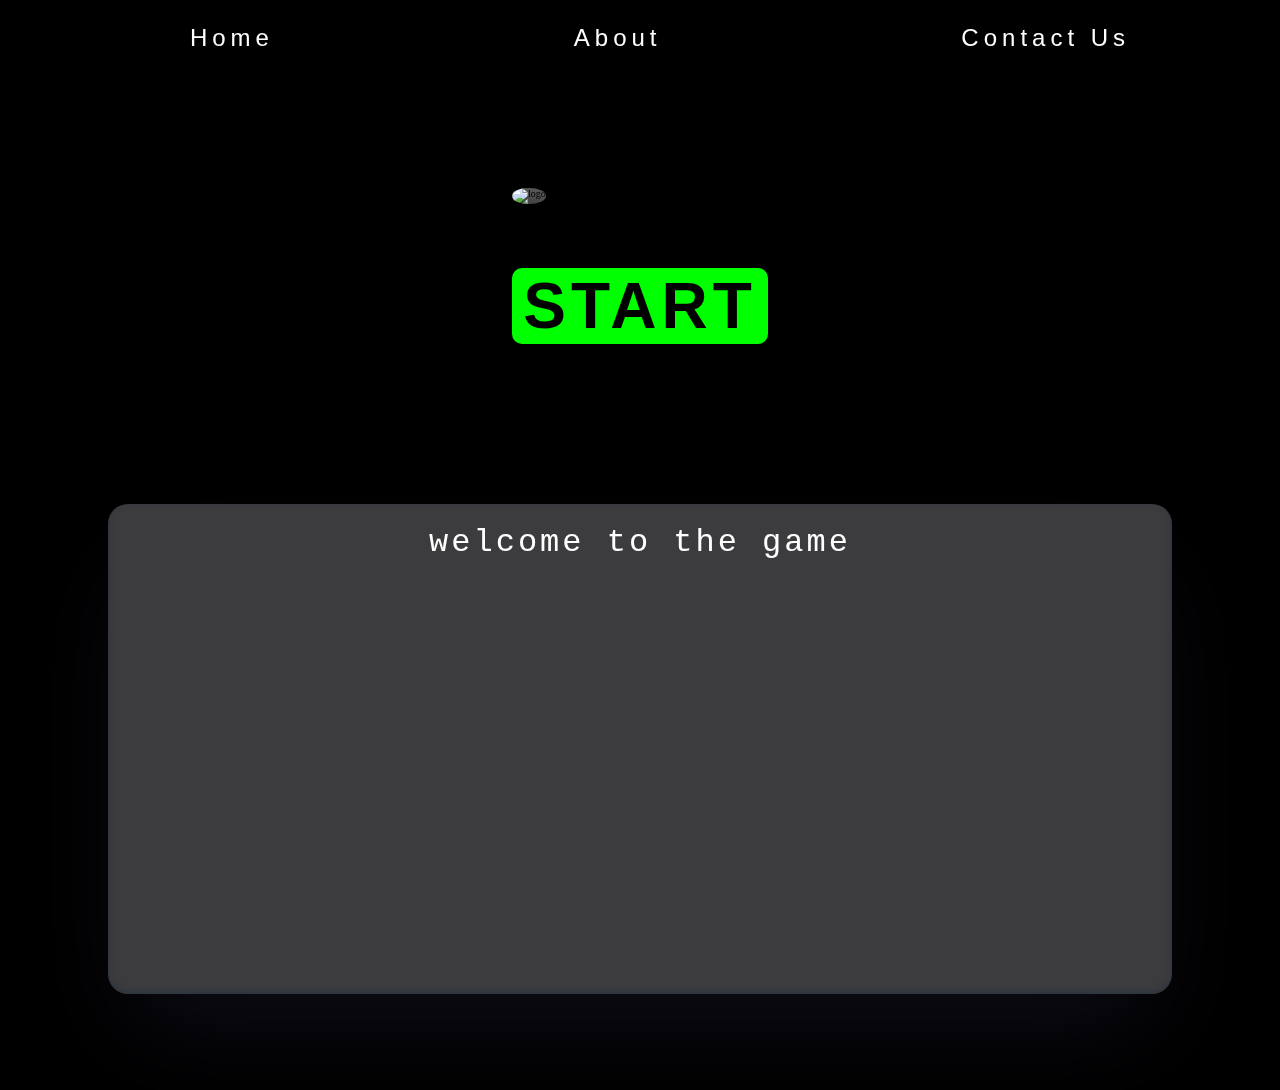
==== index.html @ 8b771b87 "Logo and favion added" ====
<!DOCTYPE html>
<html lang="en">
<head>
    <meta charset="UTF-8">
    <meta name="viewport" content="width=device-width, initial-scale=1.0">
    <link rel="stylesheet" href="./main/style.css">
    <link rel="shortcut icon" href="https://im5.ezgif.com/tmp/ezgif-5-05cfbe5bbcbb.gif" type="image/x-icon">
    <title>Who Done it Hacks</title>

</head>
<body>
    <nav>
        <ul class="navbar" >
            <li>Home</li>
            <li>About</li>
            <li>Contact Us</li>
        </ul>
    </nav>
    <div class="bg">
    <div class="initiate">
        <div id="logo">
            <img src="https://im5.ezgif.com/tmp/ezgif-5-05cfbe5bbcbb.gif" alt="logo">
        </div>
        <button id="play_btn">START</button>
    </div>
    </div> 
    <div class="about">
        welcome to the game
    </div>
</body>
</html>
---- main/style.css ----
body{
    margin:0;
    padding:0px;
    box-sizing: border-box;
    background-color: black;
    font-size: 10px;
}

.bg{
    display: flex;
    align-items: center;
    flex-direction: column;

}

.bg::before{
    background-image:url("https://cdn.hipwallpaper.com/i/65/60/7MyPRY.jpg");
    height: 100vh;
    width:100vw;
    background-position: center;
    background-size: cover;
    filter:blur(4px);
    opacity: 0.9;
    content: "";
    position: fixed;
    z-index: -1;
}

.navbar{
    display: flex;
    flex-direction: row;
    justify-content: space-around;
    align-items: center;
    font-size: 1.5rem;
    color: white;
    list-style-type: none;
    letter-spacing: 5px;
    font-family: 'Trebuchet MS', 'Lucida Sans Unicode', 'Lucida Grande', 'Lucida Sans', Arial, sans-serif;
}

.initiate{
    display: flex;
    flex-direction: column;
    justify-content: space-between;
    align-items: center;
    margin-top: 7rem;
    width:100%;
}

#logo{
    width:20%;
    margin-bottom: 4rem;
}

#logo img{
    width: 100%;
    border:none;
    border-radius: 50%;
    box-shadow: rgba(255, 255, 255, 0.25) 0px 30px 60px -12px inset, rgba(252, 249, 249, 0.3) 0px 18px 36px -18px inset;
}

#play_btn{
    align-items: center;
    justify-content: center;
    font-family: 'Trebuchet MS', 'Lucida Sans Unicode', 'Lucida Grande', 'Lucida Sans', Arial, sans-serif;
    font-size: 4rem;
    width: 20%;
    background-color: transparent;
    background-color:  lime;
    border: none;
    border-radius: 10px;
    transition: .4s;
    letter-spacing: 5px ;
    font-weight: 800;

}

#play_btn:hover{ 
    box-shadow: 0 0 40px lime,0 0 40px lime,0 0 40px lime;
    background-color: lime;
    transition: .4s;
    cursor: pointer;
}

.about{
    text-align: center;
    padding: 20px;
    letter-spacing: 3px;
    font-family: monospace;
    height: 50vh;
    font-size: 2rem;
    border-radius: 20px;
    border: none;
    background:rgba(red,white,pink, 0.9) ;
    margin-top:10rem;
    margin-bottom:6rem;
    width:80%;
    margin-left: auto;
    margin-right:auto;
    color: white;
    background-color: rgba(95, 95, 100, 0.63) ;
    box-shadow: rgba(50, 50, 93, 0.25) 0px 50px 100px -20px, rgba(0, 0, 0, 0.3) 0px 30px 60px -30px, rgba(10, 37, 64, 0.35) 0px -2px 6px 0px inset;
}
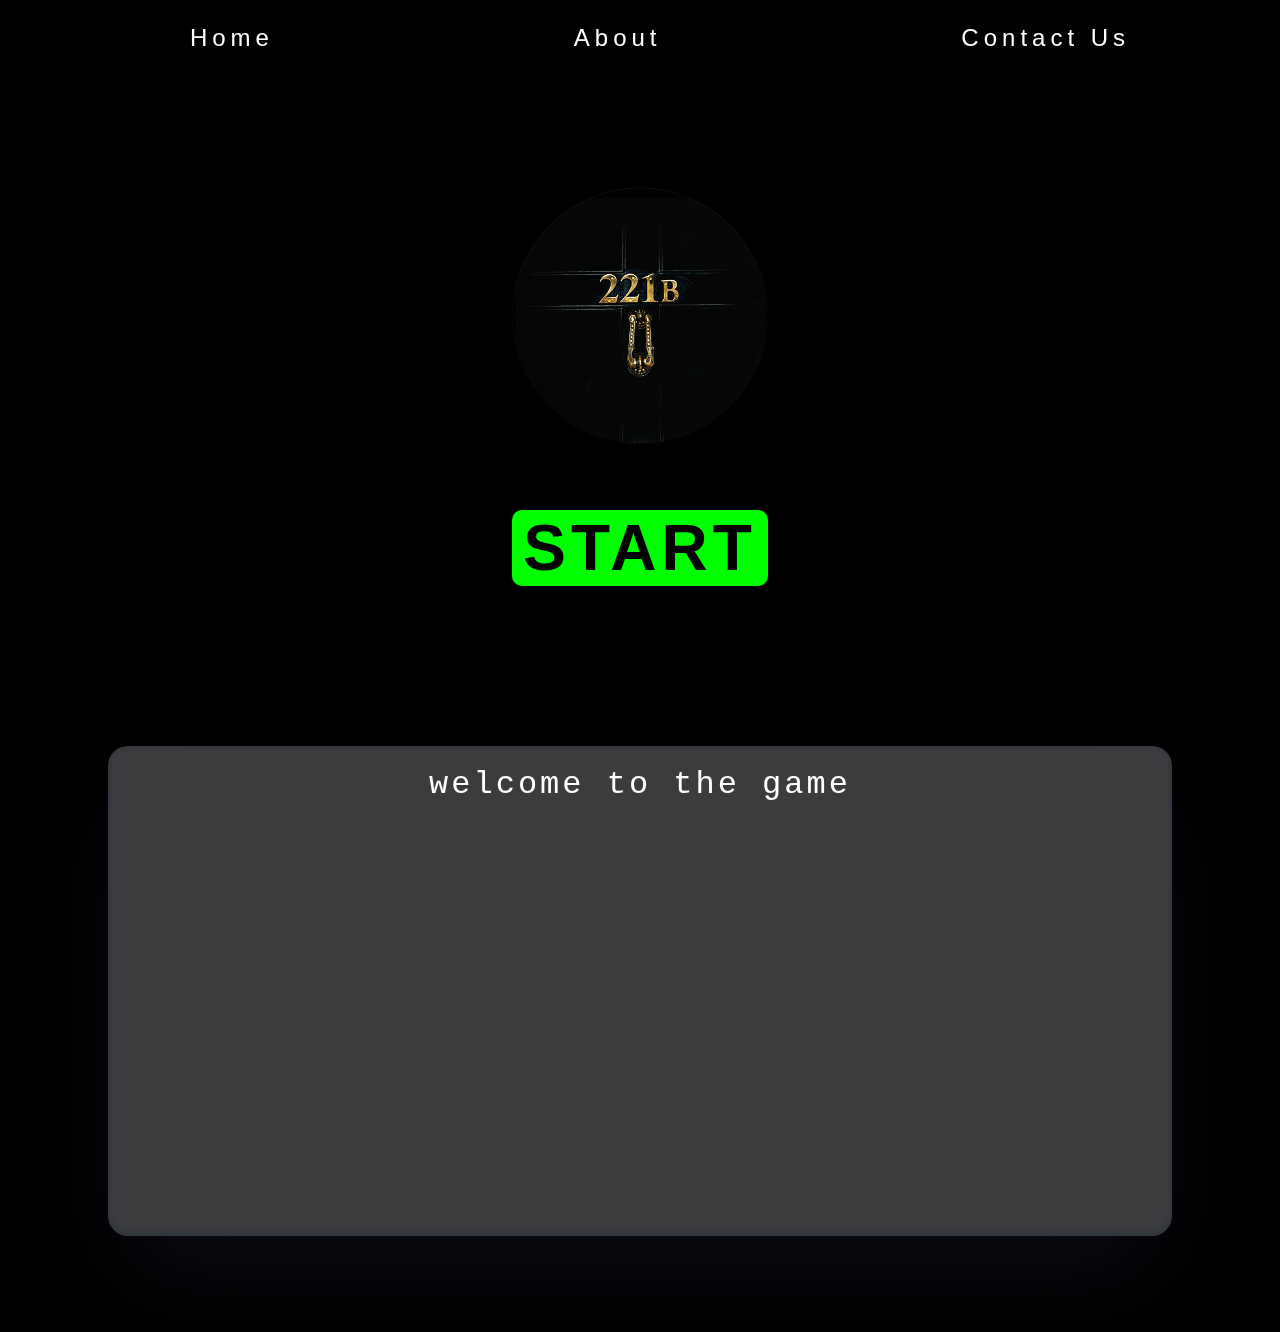
==== commit ed692789: "about remaining" ====
--- a/index.html
+++ b/index.html
@@ -19,7 +19,7 @@
     <div class="bg">
     <div class="initiate">
         <div id="logo">
-            <img src="https://im5.ezgif.com/tmp/ezgif-5-05cfbe5bbcbb.gif" alt="logo">
+            <img src="/main/logo.gif" alt="logo">
         </div>
         <button id="play_btn">START</button>
     </div>
--- a/main/style.css
+++ b/main/style.css
@@ -53,10 +53,9 @@
 }
 
 #logo img{
-    width: 100%;
-    border:none;
+    width: 100%;    
     border-radius: 50%;
-    box-shadow: rgba(255, 255, 255, 0.25) 0px 30px 60px -12px inset, rgba(252, 249, 249, 0.3) 0px 18px 36px -18px inset;
+    box-shadow: rgba(255, 255, 255, 0.13) 0px 30px 60px -12px inset, rgba(252, 249, 249, 0.3) 0px 18px 36px -18px inset;
 }
 
 #play_btn{
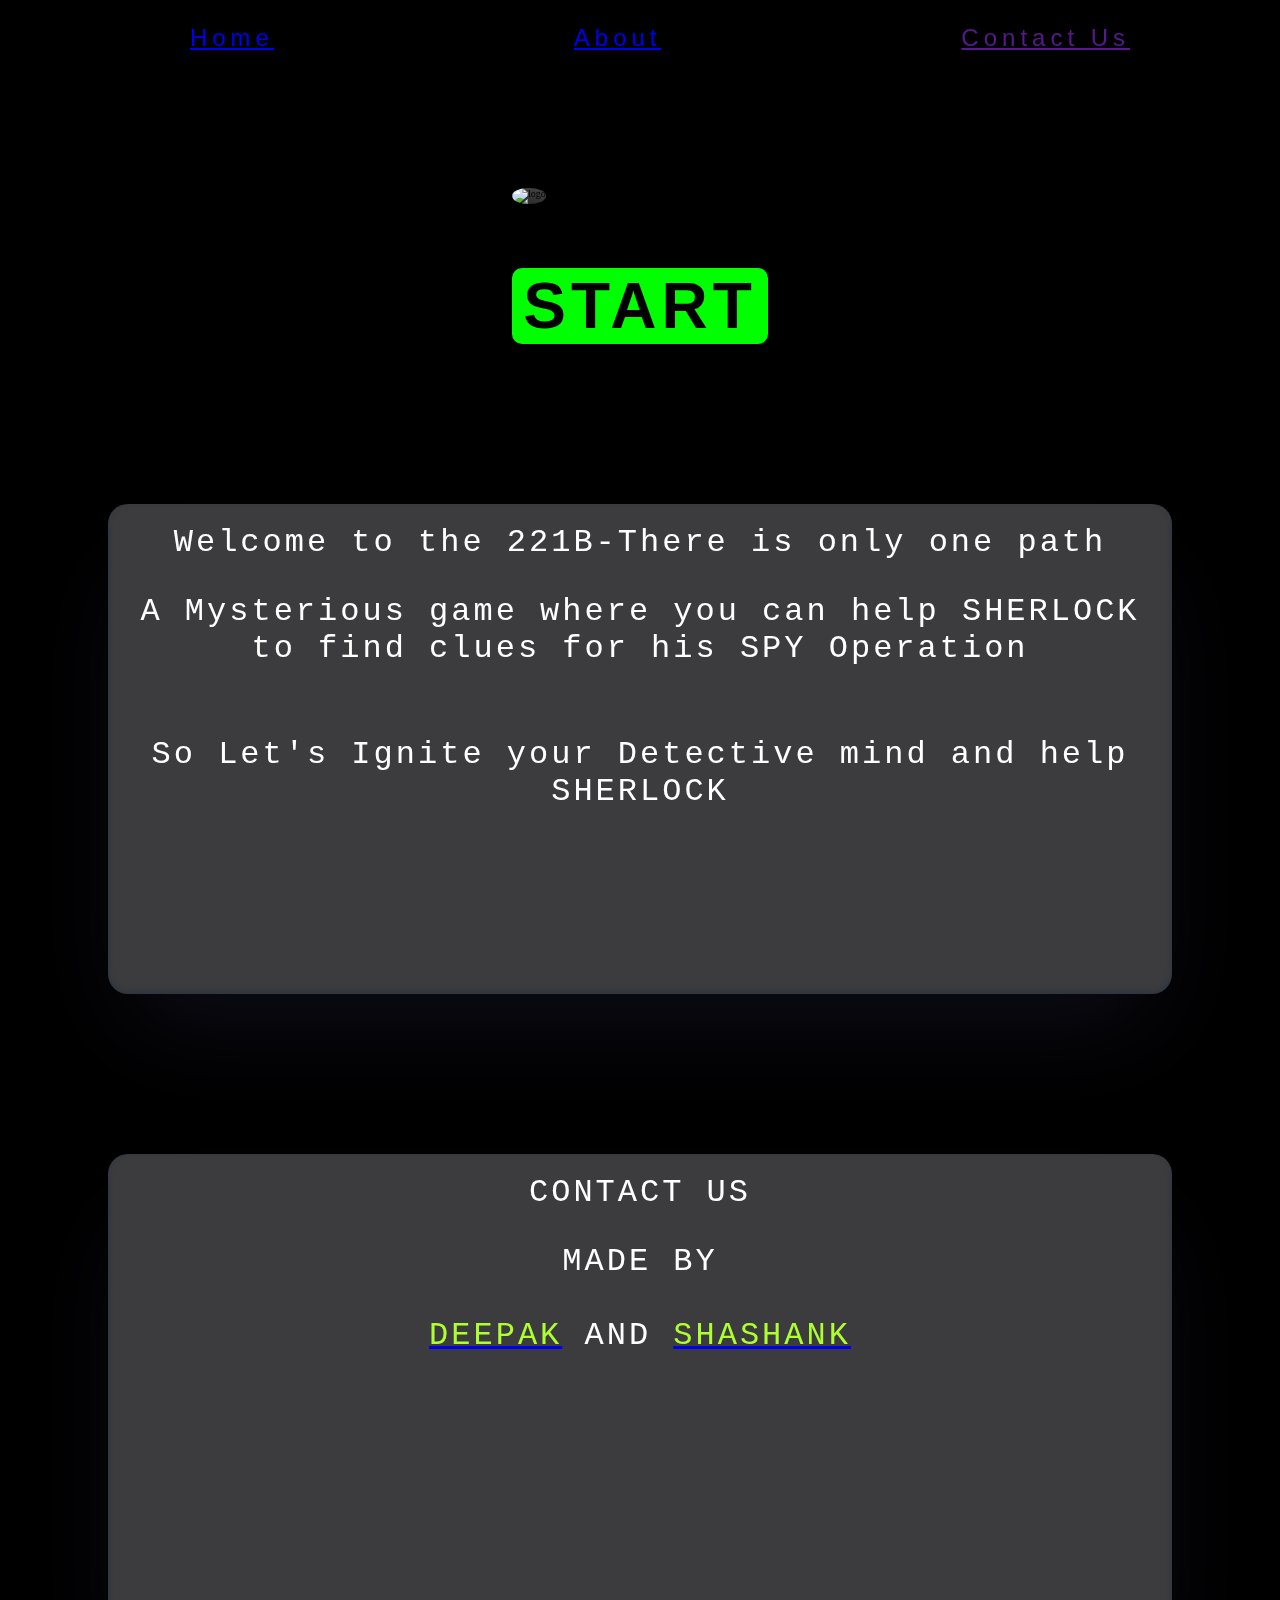
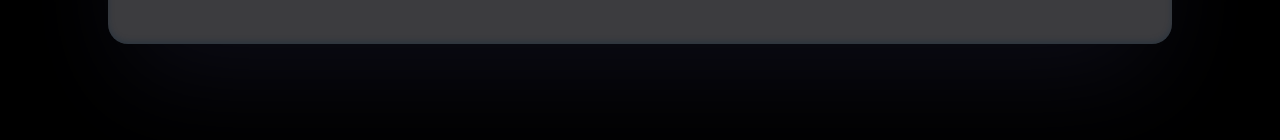
==== commit 50e51e6d: "ADDED TITLE" ====
--- a/index.html
+++ b/index.html
@@ -3,29 +3,47 @@
 <head>
     <meta charset="UTF-8">
     <meta name="viewport" content="width=device-width, initial-scale=1.0">
-    <link rel="stylesheet" href="./main/style.css">
-    <link rel="shortcut icon" href="https://im5.ezgif.com/tmp/ezgif-5-05cfbe5bbcbb.gif" type="image/x-icon">
-    <title>Who Done it Hacks</title>
+    <link rel="stylesheet" href="./main/css/style.css">
+    <link rel="shortcut icon" href="./main/images/logo.gif" type="image/x-icon">
+
+    <title>221B</title>
 
 </head>
 <body>
     <nav>
         <ul class="navbar" >
-            <li>Home</li>
-            <li>About</li>
-            <li>Contact Us</li>
+            <a href="#"><li>Home</li></a>
+            <a href="#about"> <li>About</li></a>
+            <a href=""><li>Contact Us</li></a>
         </ul>
     </nav>
     <div class="bg">
-    <div class="initiate">
-        <div id="logo">
-            <img src="/main/logo.gif" alt="logo">
+        <div class="initiate">
+            <div id="logo">
+                <img src="./main/images/logo.gif" alt="logo">
+            </div>
+            <button id="play_btn" onclick="start">START</button>
         </div>
-        <button id="play_btn">START</button>
+    </div> 
+
+    <div class="about" id="about">
+        Welcome to the 221B-There is only one path<br>
+        <p>A Mysterious game where you can help SHERLOCK to find clues for his SPY Operation </p><br>
+        So Let's Ignite your Detective mind and help SHERLOCK
     </div>
-    </div> 
-    <div class="about">
-        welcome to the game
+
+
+    <div class="about" id="about">
+       CONTACT US<br>
+        <p>MADE BY <br><br> <a href="https://github.com/DebugAgrawal" target="_blank"> <span style="color: greenyellow;">DEEPAK</span></a>  AND  <a target="_blank" href="https://github.com/ShashankMisal"><span style="color: greenyellow;">SHASHANK</span></a> </p><br>
     </div>
+   
+
+    <script>
+       document.getElementById('play_btn').onclick = function changeContent() {
+            window.location.replace("./main/html/window.html") 
+        }
+    </script>
+
 </body>
 </html>--- a/main/css/style.css
+++ b/main/css/style.css
@@ -0,0 +1,102 @@
+body{
+    margin:0;
+    padding:0px;
+    box-sizing: border-box;
+    background-color: black;
+    font-size: 10px;
+}
+
+.bg{
+    display: flex;
+    align-items: center;
+    flex-direction: column;
+
+}
+
+.bg::before{
+    background-image:url("https://cdn.hipwallpaper.com/i/65/60/7MyPRY.jpg");
+    height: 100vh;
+    width:100vw;
+    background-position: center;
+    background-size: cover;
+    filter:blur(4px);
+    opacity: 0.9;
+    content: "";
+    position: fixed;
+    z-index: -1;
+}
+
+.navbar{
+    display: flex;
+    flex-direction: row;
+    justify-content: space-around;
+    align-items: center;
+    font-size: 1.5rem;
+    color: white;
+    list-style-type: none;
+    letter-spacing: 5px;
+    font-family: 'Trebuchet MS', 'Lucida Sans Unicode', 'Lucida Grande', 'Lucida Sans', Arial, sans-serif;
+}
+
+.initiate{
+    display: flex;
+    flex-direction: column;
+    justify-content: space-between;
+    align-items: center;
+    margin-top: 7rem;
+    width:100%;
+}
+
+#logo{
+    width:20%;
+    margin-bottom: 4rem;
+}
+
+#logo img{
+    width: 100%;    
+    border-radius: 50%;
+    box-shadow: rgba(255, 255, 255, 0.13) 0px 30px 60px -12px inset, rgba(252, 249, 249, 0.3) 0px 18px 36px -18px inset;
+}
+
+#play_btn{
+    align-items: center;
+    justify-content: center;
+    font-family: 'Trebuchet MS', 'Lucida Sans Unicode', 'Lucida Grande', 'Lucida Sans', Arial, sans-serif;
+    font-size: 4rem;
+    width: 20%;
+    background-color: transparent;
+    background-color:  lime;
+    border: none;
+    border-radius: 10px;
+    transition: .4s;
+    letter-spacing: 5px ;
+    font-weight: 800;
+
+}
+
+#play_btn:hover{ 
+    box-shadow: 0 0 40px lime,0 0 40px lime,0 0 40px lime;
+    background-color: lime;
+    transition: .4s;
+    cursor: pointer;
+}
+
+.about{
+    text-align: center;
+    padding: 20px;
+    letter-spacing: 3px;
+    font-family: monospace;
+    height: 50vh;
+    font-size: 2rem;
+    border-radius: 20px;
+    border: none;
+    background:rgba(red,white,pink, 0.9) ;
+    margin-top:10rem;
+    margin-bottom:6rem;
+    width:80%;
+    margin-left: auto;
+    margin-right:auto;
+    color: white;
+    background-color: rgba(95, 95, 100, 0.63) ;
+    box-shadow: rgba(50, 50, 93, 0.25) 0px 50px 100px -20px, rgba(0, 0, 0, 0.3) 0px 30px 60px -30px, rgba(10, 37, 64, 0.35) 0px -2px 6px 0px inset;
+}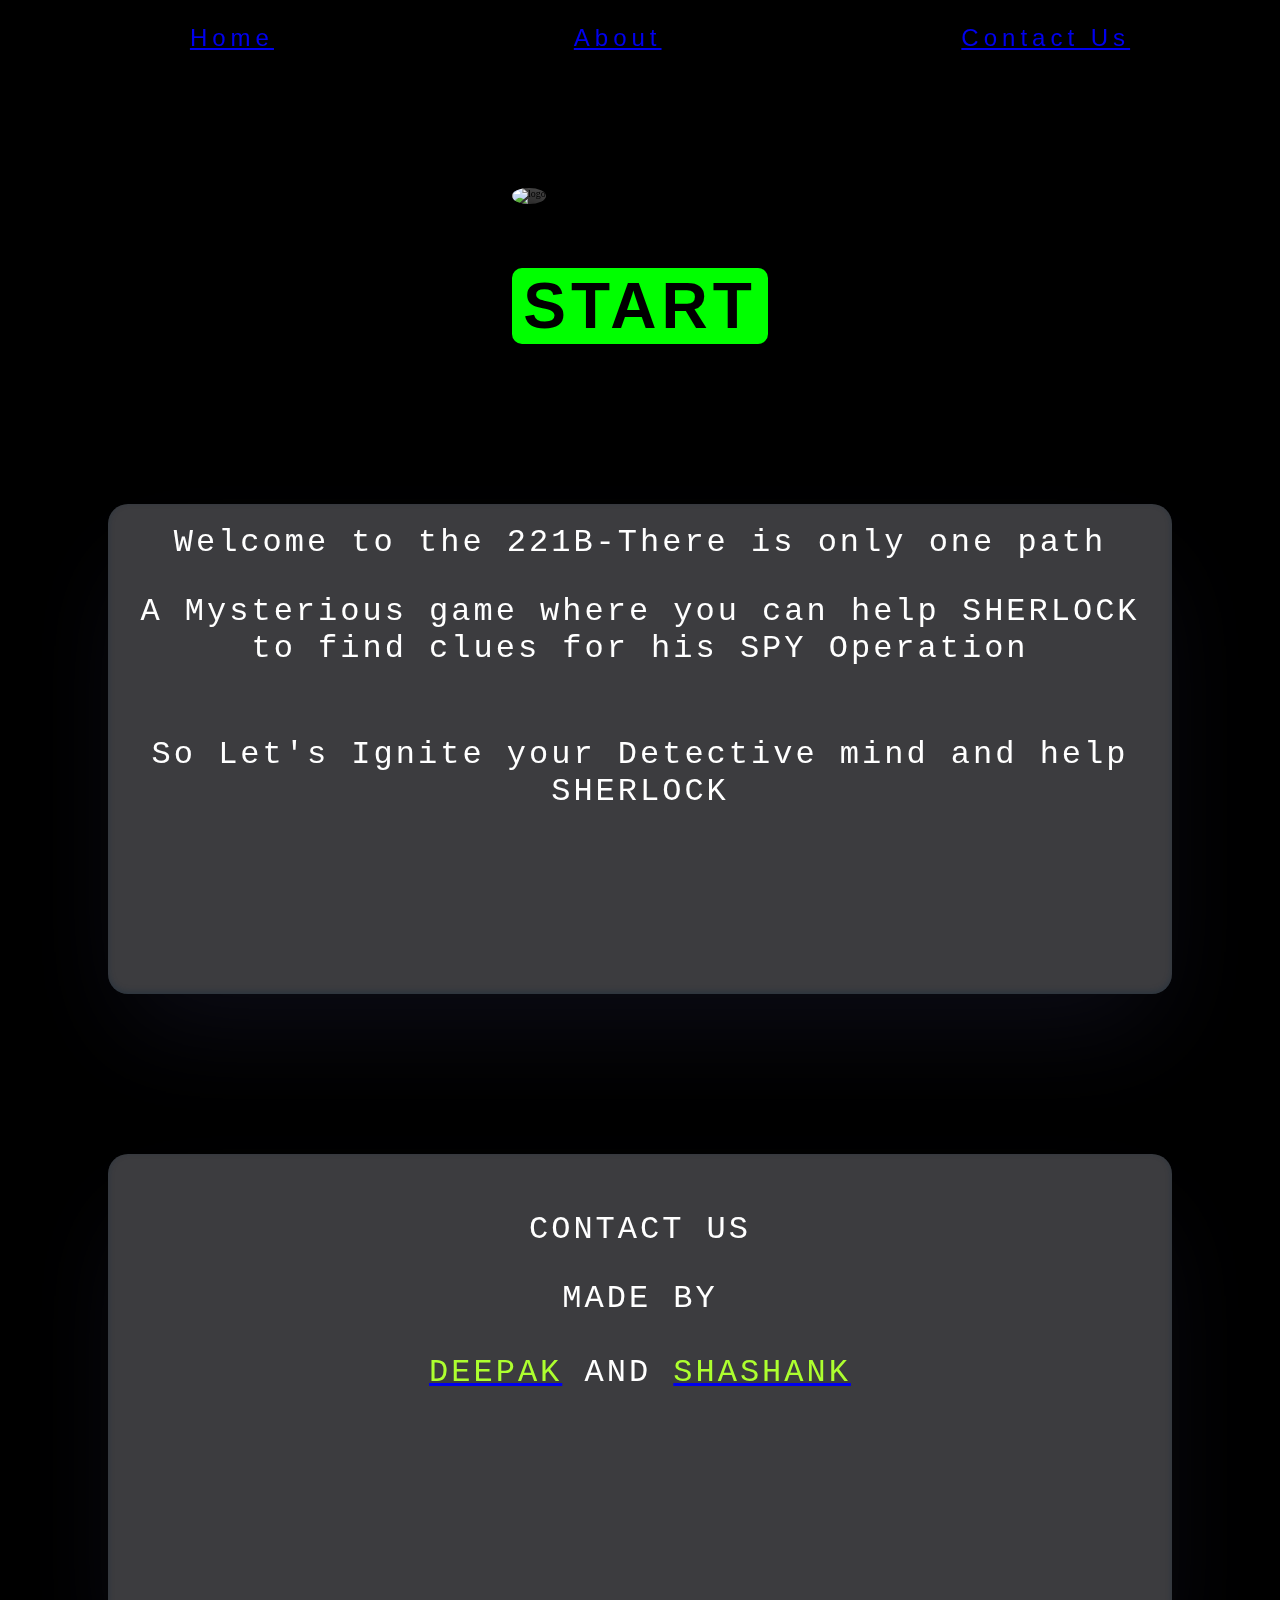
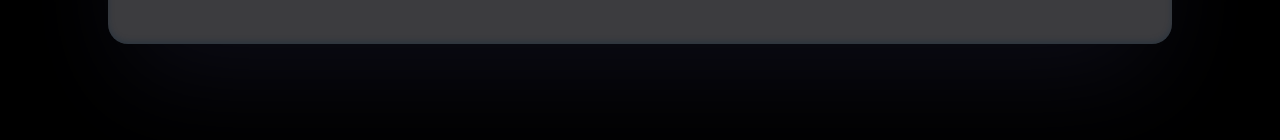
==== commit 7baf60e5: "Added Nav Link" ====
--- a/index.html
+++ b/index.html
@@ -14,7 +14,7 @@
         <ul class="navbar" >
             <a href="#"><li>Home</li></a>
             <a href="#about"> <li>About</li></a>
-            <a href=""><li>Contact Us</li></a>
+            <a href="#contactus"><li>Contact Us</li></a>
         </ul>
     </nav>
     <div class="bg">
@@ -33,8 +33,8 @@
     </div>
 
 
-    <div class="about" id="about">
-       CONTACT US<br>
+    <div class="about" id="contactus">
+       <br> CONTACT US<br>
         <p>MADE BY <br><br> <a href="https://github.com/DebugAgrawal" target="_blank"> <span style="color: greenyellow;">DEEPAK</span></a>  AND  <a target="_blank" href="https://github.com/ShashankMisal"><span style="color: greenyellow;">SHASHANK</span></a> </p><br>
     </div>
    
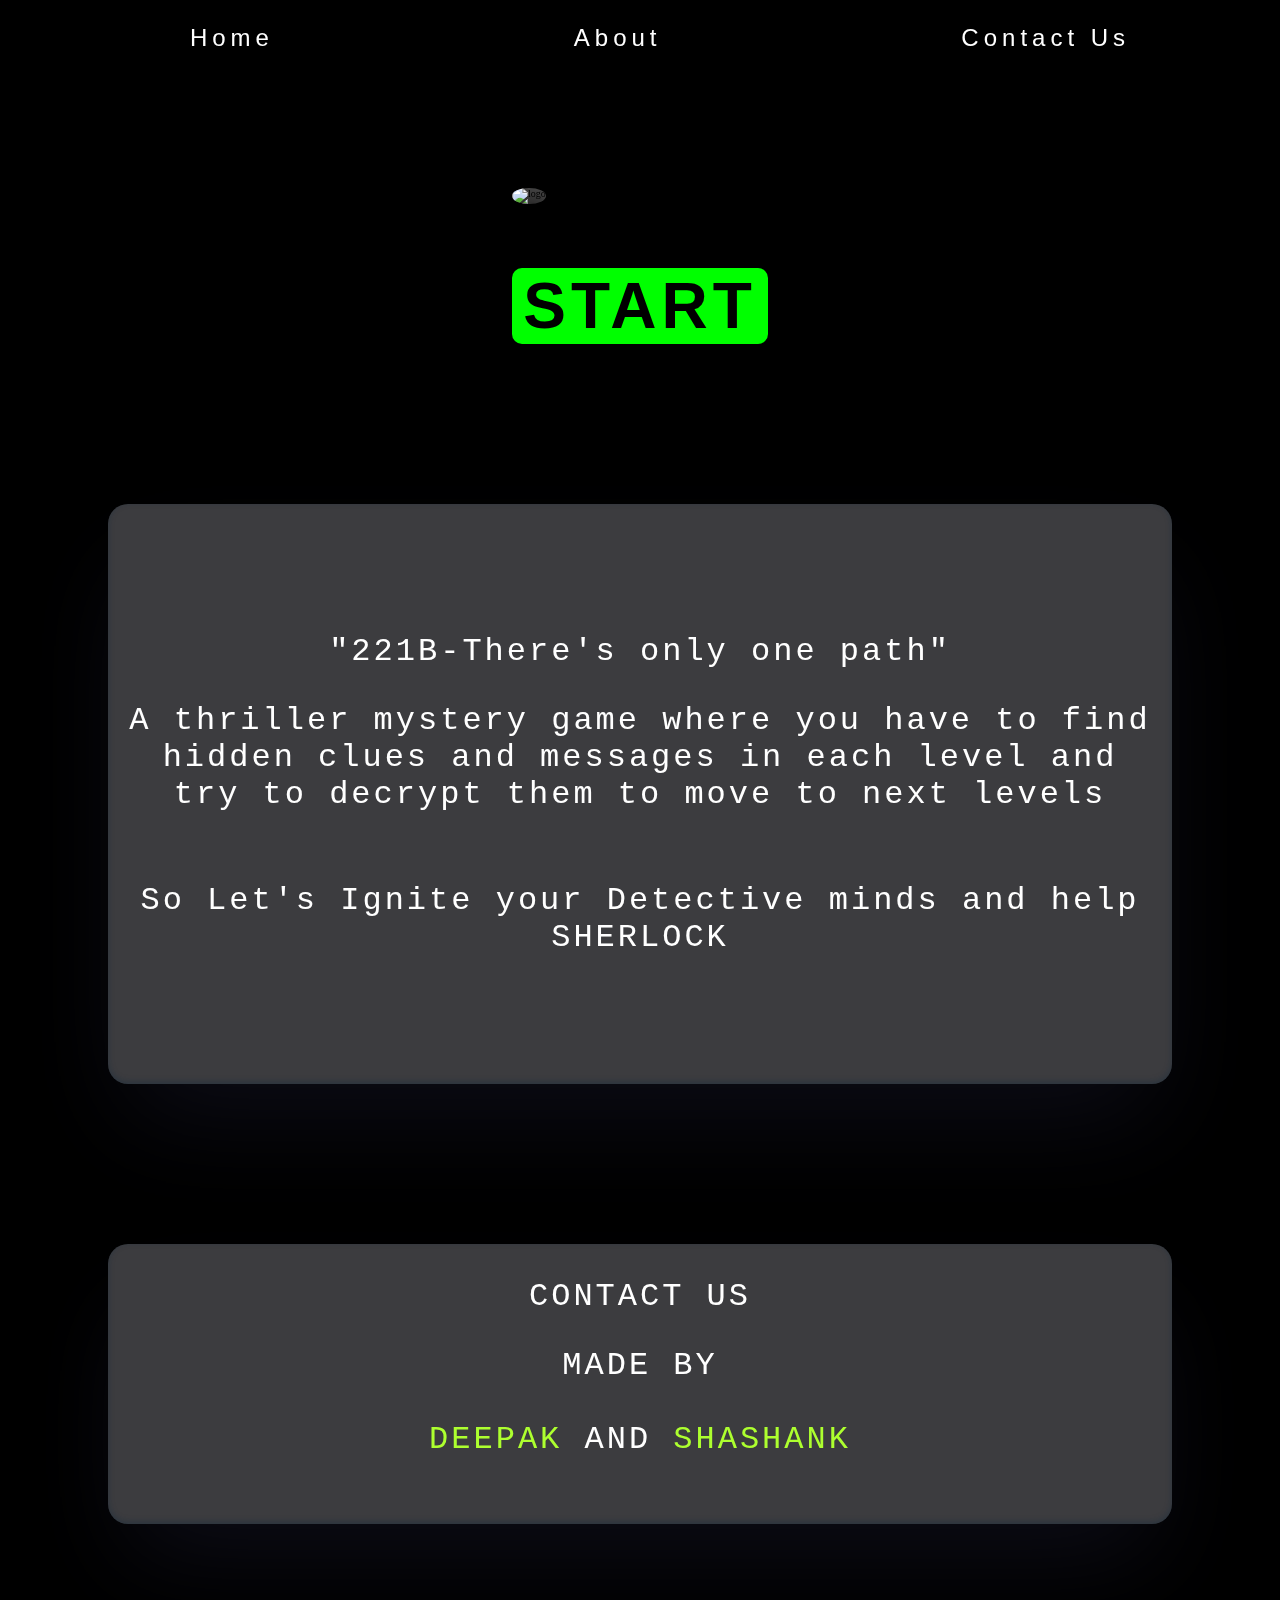
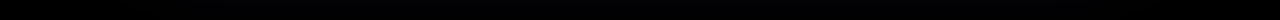
==== commit 6bb4e119: "about us organized" ====
--- a/index.html
+++ b/index.html
@@ -27,9 +27,9 @@
     </div> 
 
     <div class="about" id="about">
-        Welcome to the 221B-There is only one path<br>
-        <p>A Mysterious game where you can help SHERLOCK to find clues for his SPY Operation </p><br>
-        So Let's Ignite your Detective mind and help SHERLOCK
+       "221B-There's only one path"
+        <p>A thriller mystery game where you have to find hidden clues and messages in each level and try to decrypt them to move to next levels</p><br>
+        So Let's Ignite your Detective minds and help SHERLOCK
     </div>
 
 
--- a/main/css/style.css
+++ b/main/css/style.css
@@ -71,7 +71,8 @@
     transition: .4s;
     letter-spacing: 5px ;
     font-weight: 800;
-
+    outline: none;
+    
 }
 
 #play_btn:hover{ 
@@ -79,14 +80,20 @@
     background-color: lime;
     transition: .4s;
     cursor: pointer;
+    outline: none;
+    border: none;
 }
 
 .about{
+    display: flex;
+    justify-content: center;
+    align-items: center;
+    flex-direction: column;
     text-align: center;
     padding: 20px;
     letter-spacing: 3px;
     font-family: monospace;
-    height: 50vh;
+    height: 60vh;
     font-size: 2rem;
     border-radius: 20px;
     border: none;
@@ -99,4 +106,19 @@
     color: white;
     background-color: rgba(95, 95, 100, 0.63) ;
     box-shadow: rgba(50, 50, 93, 0.25) 0px 50px 100px -20px, rgba(0, 0, 0, 0.3) 0px 30px 60px -30px, rgba(10, 37, 64, 0.35) 0px -2px 6px 0px inset;
+}
+
+#contactus{
+    bottom:0;
+    height:15rem;
+}
+
+#final_msg{
+    font-size: 15px;
+}
+
+
+a{
+    text-decoration: none;
+    color: white;
 }